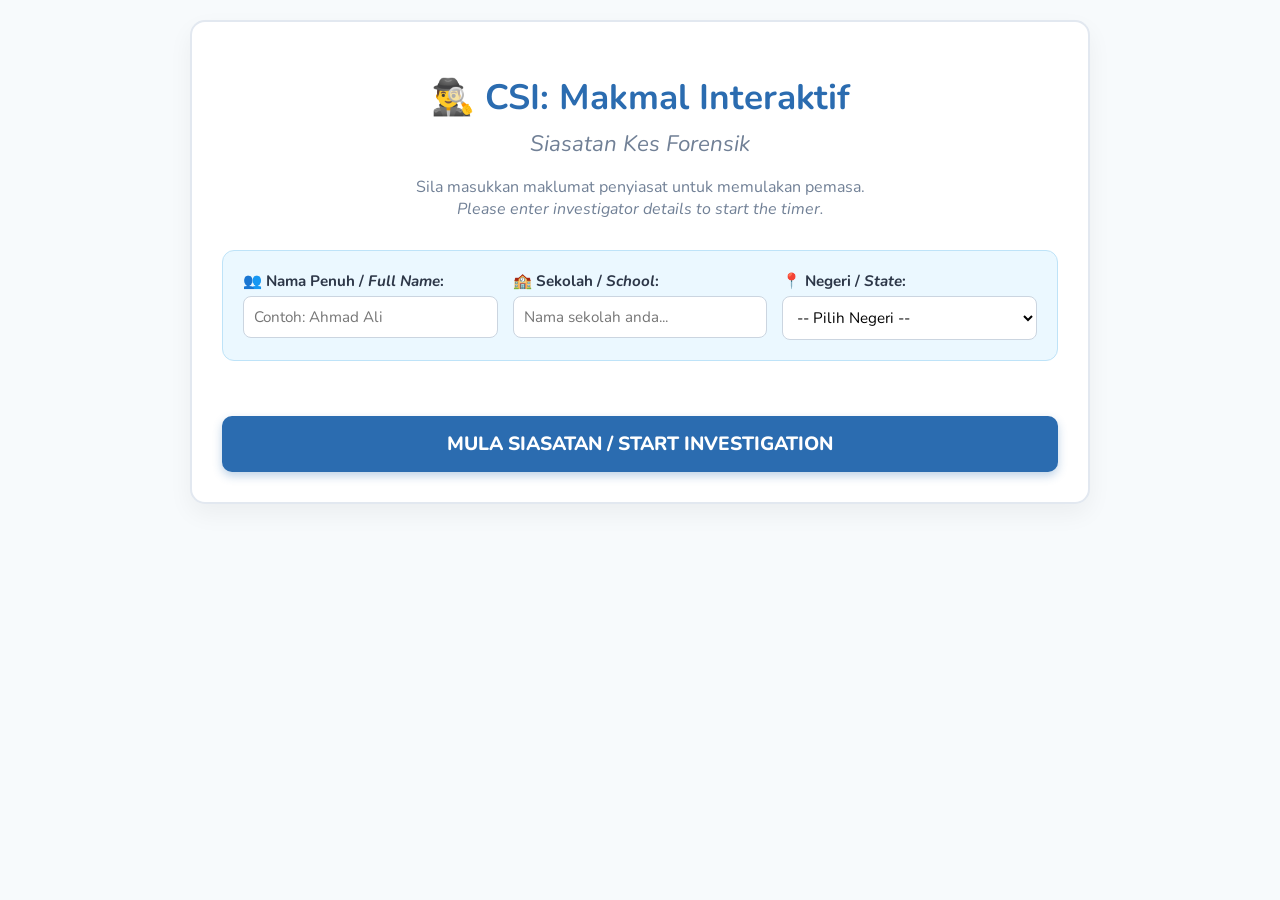
==== index.html @ 54d8464a "Rename index (1).html to index.html" ====
<!DOCTYPE html>
<html lang="ms">
<head>
    <meta charset="UTF-8">
    <meta name="viewport" content="width=device-width, initial-scale=1.0">
    <title>Siasatan CSI: Makmal Interaktif</title>
    <link href="https://fonts.googleapis.com/css2?family=Nunito:ital,wght@0,400;0,700;0,900;1,400;1,700&display=swap" rel="stylesheet">
    <style>
        :root {
            --primary: #2b6cb0;
            --primary-light: #ebf8ff;
            --secondary: #38b2ac;
            --accent: #ed8936;
            --bg-color: #f7fafc;
            --text-main: #2d3748;
            --text-muted: #718096;
            --border-color: #e2e8f0;
        }

        body {
            font-family: 'Nunito', sans-serif;
            background-color: var(--bg-color);
            color: var(--text-main);
            margin: 0;
            padding: 20px;
            display: flex;
            flex-direction: column;
            align-items: center;
        }

        .container {
            background-color: #ffffff;
            padding: 30px;
            border-radius: 15px;
            box-shadow: 0 10px 25px rgba(0, 0, 0, 0.05);
            max-width: 900px;
            width: 100%;
            border: 2px solid var(--border-color);
            box-sizing: border-box;
            margin-bottom: 30px;
        }

        h1 {
            color: var(--primary);
            text-align: center;
            margin-bottom: 5px;
            font-size: 2.2rem;
            line-height: 1.2;
        }

        h1 em {
            font-size: 1.4rem;
            color: var(--text-muted);
            font-weight: normal;
        }

        h2 {
            color: var(--primary);
            border-bottom: 2px solid var(--primary-light);
            padding-bottom: 8px;
            margin-top: 35px;
            font-size: 1.4rem;
        }

        .input-group {
            background-color: var(--primary-light);
            padding: 20px;
            border-radius: 12px;
            margin-bottom: 25px;
            border: 1px solid #bee3f8;
            display: grid;
            grid-template-columns: 1fr;
            gap: 15px;
        }

        @media(min-width: 768px) {
            .input-group { grid-template-columns: 1fr 1fr 1fr; }
        }

        label {
            font-weight: bold;
            margin-bottom: 5px;
            display: block;
            color: var(--text-main);
            font-size: 0.95rem;
        }

        input[type="text"], select {
            width: 100%;
            padding: 10px;
            border-radius: 8px;
            border: 1px solid #cbd5e0;
            font-family: 'Nunito', sans-serif;
            box-sizing: border-box;
            background-color: #fff;
            font-size: 0.95rem;
        }

        .briefing-box {
            background-color: #fffaf0;
            border-left: 5px solid var(--accent);
            padding: 15px 20px;
            border-radius: 8px;
            margin-bottom: 20px;
        }

        .suspect-grid {
            display: grid;
            grid-template-columns: 1fr;
            gap: 15px;
            margin-top: 15px;
        }

        @media(min-width: 768px) {
            .suspect-grid { grid-template-columns: 1fr 1fr 1fr; }
        }

        .suspect-card {
            background-color: #fff;
            border: 2px solid var(--border-color);
            border-radius: 12px;
            padding: 15px;
            text-align: left;
            box-shadow: 0 4px 6px rgba(0,0,0,0.02);
        }

        .suspect-title {
            font-weight: 900;
            color: var(--primary);
            margin-bottom: 8px;
            font-size: 1.1rem;
            border-bottom: 1px dashed var(--border-color);
            padding-bottom: 5px;
        }

        .evidence-card {
            background-color: #f8fafc;
            border: 1px solid var(--border-color);
            border-radius: 12px;
            padding: 20px;
            margin-bottom: 20px;
        }

        .lab-station {
            display: flex;
            flex-wrap: wrap;
            gap: 20px;
            align-items: center;
            justify-content: center;
            margin: 20px 0;
        }

        /* Sorting List Styles (Drop-down) */
        .sort-item {
            display: flex;
            align-items: center;
            background: white;
            padding: 10px 15px;
            border: 1px solid #cbd5e0;
            border-radius: 8px;
            margin-bottom: 10px;
            gap: 15px;
        }
        .sort-item select {
            width: auto;
            background-color: var(--primary-light);
            font-weight: bold;
            border-color: var(--primary);
            color: var(--primary);
        }

        /* D&D Elements for Chronology */
        .dnd-items-bank {
            flex: 1; min-width: 200px; background: #edf2f7; padding: 15px; 
            border-radius: 10px; border: 2px dashed #cbd5e0; min-height: 80px;
            display: flex; flex-wrap: wrap; gap: 10px; margin-bottom: 15px;
        }
        .draggable {
            background: white; border: 2px solid var(--secondary); color: var(--text-main);
            padding: 8px 12px; border-radius: 8px; cursor: grab; font-weight: bold;
            text-align: center; box-shadow: 0 2px 4px rgba(0,0,0,0.1); width: auto;
            font-size: 0.9rem;
        }
        .draggable:active { cursor: grabbing; }
        .seq-container { display: flex; flex-direction: column; gap: 10px; }
        .seq-zone {
            display: flex; align-items: center; gap: 15px; background: #fff;
            border: 2px solid #e2e8f0; border-radius: 10px; padding: 10px;
        }
        .seq-num {
            background: var(--primary); color: white; width: 30px; height: 30px;
            display: flex; align-items: center; justify-content: center; border-radius: 50%;
            font-weight: bold; flex-shrink: 0;
        }
        .seq-drop {
            flex: 1; border: 2px dashed #cbd5e0; border-radius: 6px; min-height: 45px;
            background: #f7fafc; display: flex; align-items: center; justify-content: center;
        }

        /* MCQ Boxes */
        .question-box {
            background: white; border: 1px solid var(--border-color); padding: 15px;
            border-radius: 10px; margin-bottom: 15px; box-shadow: 0 2px 5px rgba(0,0,0,0.02);
        }

        /* Lab specific styles */
        #dust-container {
            position: relative;
            width: 200px; height: 250px;
            border-radius: 10px; overflow: hidden;
            border: 2px solid var(--border-color);
            background: #fff; cursor: crosshair;
        }
        #fp-svg { position: absolute; top: 0; left: 0; width: 100%; height: 100%; opacity: 0.7; }
        #dust-canvas { position: absolute; top: 0; left: 0; z-index: 2; }

        .tubes-container { display: flex; gap: 20px; }
        .tube-wrapper { display: flex; flex-direction: column; align-items: center; gap: 10px; }
        .tube {
            width: 40px; height: 120px; background-color: #edf2f7;
            border: 3px solid #cbd5e0; border-top: none;
            border-radius: 0 0 20px 20px; position: relative; overflow: hidden;
        }
        .liquid { position: absolute; bottom: 0; width: 100%; height: 0%; background-color: #e53e3e; transition: height 0.5s ease; }
        .clumps {
            position: absolute; bottom: 5px; width: 100%; height: 60px;
            background-image: radial-gradient(#742a2a 25%, transparent 25%);
            background-size: 8px 8px; opacity: 0; transition: opacity 1s ease 0.5s;
        }

        .beaker-wrapper { position: relative; width: 80px; height: 100px; }
        .ph-strip {
            width: 25px; height: 120px; background-color: #fefcbf;
            border: 1px solid #ccc; position: absolute;
            top: -100px; left: 27px; transition: top 1s ease, background-color 1s ease 1s; z-index: 10;
        }
        .dip-active { top: 10px !important; background-color: #2b6cb0 !important; }

        .dna-container {
            background-color: #1a202c; padding: 20px; border-radius: 10px;
            display: flex; gap: 20px; justify-content: center; width: fit-content; margin: 0 auto;
        }
        .dna-lane {
            width: 40px; height: 180px; border-left: 1px dashed #4a5568; border-right: 1px dashed #4a5568;
            position: relative; display: flex; flex-direction: column; justify-content: space-between;
        }
        .lane-title { color: #a0aec0; font-size: 0.75rem; text-align: center; position: absolute; top: -25px; width: 100%; font-weight: bold; }
        .dna-band {
            height: 6px; width: 80%; background-color: #38b2ac; margin: 0 auto; border-radius: 2px;
            box-shadow: 0 0 8px rgba(56, 178, 172, 0.8); opacity: 0; transition: opacity 0.5s ease;
        }
        .b-top { position: absolute; top: 10%; }
        .b-mid { position: absolute; top: 40%; }
        .b-low { position: absolute; top: 75%; }
        .b-bot { position: absolute; top: 90%; }

        .btn-action {
            background-color: #e2e8f0; color: var(--text-main);
            border: 1px solid #cbd5e0; padding: 8px 15px; font-size: 14px;
            font-weight: 700; border-radius: 6px; cursor: pointer; transition: all 0.2s;
        }
        .btn-action:hover:not(:disabled) { background-color: var(--secondary); color: white; border-color: var(--secondary); }
        .btn-action:disabled { opacity: 0.5; cursor: not-allowed; }

        .btn-submit {
            background-color: var(--primary); color: white; border: none;
            padding: 15px 30px; font-size: 1.2rem; font-weight: 800; border-radius: 10px;
            cursor: pointer; width: 100%; margin-top: 30px;
            box-shadow: 0 4px 10px rgba(43, 108, 176, 0.3); transition: background-color 0.2s;
            font-family: 'Nunito', sans-serif;
        }
        .btn-submit:hover { background-color: #2c5282; }

        .live-stats {
            position: sticky; top: 10px; background: white; padding: 10px 20px;
            border-radius: 30px; box-shadow: 0 4px 15px rgba(0,0,0,0.1);
            display: flex; justify-content: center; gap: 30px; z-index: 100;
            font-weight: 900; color: var(--primary); border: 2px solid var(--primary-light);
            margin-bottom: 20px; font-size: 1.1rem;
        }

        .hidden { display: none !important; }

        table { width: 100%; border-collapse: collapse; margin-top: 20px; }
        th, td { padding: 12px; text-align: left; border-bottom: 1px solid var(--border-color); }
        th { background-color: var(--primary-light); color: var(--primary); }



/* CSS Ujian Kimia */
.reaction-tube { width: 60px; height: 180px; border: 2px solid #718096; border-radius: 0 0 10px 10px; background: #f7fafc; position: relative; margin: 0 auto; overflow: hidden; }
.liquid-fill { position: absolute; bottom: 0; width: 100%; height: 20%; background: #a0aec0; transition: all 0.8s ease; }

.flashlight-area {
    position: relative;
    width: 100%;
    max-width: 400px;
    height: 300px;
    background: #000; /* Bilik gelap */
    margin: 20px auto;
    cursor: none;
    overflow: hidden;
    border: 3px solid var(--border-color);
}

.flashlight-beam {
    position: absolute;
    width: 150px;
    height: 150px;
    border-radius: 50%;
    background: radial-gradient(circle, rgba(255,255,255,0.9) 0%, rgba(0,0,0,0.8) 70%);
    pointer-events: none;
    display: none;
    z-index: 2;
}

.bg-image {
    position: absolute;
    width: 100%;
    height: 100%;
    background: url('https://wallpapercave.com/wp/wp1966207.jpg') no-repeat center center;
    background-size: cover;
    z-index: 1;
}
    </style>
</head>
<body>

<div id="reg-screen" class="container">
    <h1>🕵️‍♂️ CSI: Makmal Interaktif<br><em>Siasatan Kes Forensik</em></h1>
    <p style="text-align: center; color: var(--text-muted); margin-bottom: 30px;">
        Sila masukkan maklumat penyiasat untuk memulakan pemasa.<br>
        <em>Please enter investigator details to start the timer.</em>
    </p>

    <div class="input-group">
        <div>
            <label>👥 Nama Penuh / <em>Full Name</em>:</label>
            <input type="text" id="p-name" placeholder="Contoh: Ahmad Ali" required>
        </div>
        <div>
            <label>🏫 Sekolah / <em>School</em>:</label>
            <input type="text" id="p-school" placeholder="Nama sekolah anda..." required>
        </div>
        <div>
            <label>📍 Negeri / <em>State</em>:</label>
            <select id="p-state" required>
                <option value="" disabled selected>-- Pilih Negeri --</option>
                <option value="Johor">Johor</option>
                <option value="Kedah">Kedah</option>
                <option value="Kelantan">Kelantan</option>
                <option value="Melaka">Melaka</option>
                <option value="Negeri Sembilan">Negeri Sembilan</option>
                <option value="Pahang">Pahang</option>
                <option value="Perak">Perak</option>
                <option value="Perlis">Perlis</option>
                <option value="Pulau Pinang">Pulau Pinang</option>
                <option value="Sabah">Sabah</option>
                <option value="Sarawak">Sarawak</option>
                <option value="Selangor">Selangor</option>
                <option value="Terengganu">Terengganu</option>
                <option value="W.P. Kuala Lumpur">W.P. Kuala Lumpur</option>
                <option value="W.P. Labuan">W.P. Labuan</option>
                <option value="W.P. Putrajaya">W.P. Putrajaya</option>
            </select>
        </div>
    </div>
    <button class="btn-submit" onclick="startInvestigation()">MULA SIASATAN / START INVESTIGATION</button>
</div>

<div id="lab-screen" class="container hidden">
    <div class="live-stats">
        <div>⏱️ Masa: <span id="timer-display">00:00</span></div>
        <div style="display: none;">🌟 Markah: <span id="score-display">0.00</span> / 25.00</div>
    </div>

    <h1>Fail Kes: Misteri Formula Dicuri<br><em>Case File: The Stolen Formula</em></h1>

    <h2>📋 Taklimat Kes / <em>Case Briefing</em></h2>
    <div class="briefing-box">
        <p style="margin: 0;">Pagi ini, sebuah formula rahsia bernilai jutaan ringgit hilang dari peti besi makmal. Forensik menemui pelbagai bukti di tempat kejadian. Teliti spesifikasi 3 suspek utama di bawah dan jalankan ujian untuk mencari kebenaran.</p>
    </div>

    <div class="suspect-grid">
        <div class="suspect-card">
            <div class="suspect-title">Suspek 1: Dr. Alina</div>
            <p style="margin:0; font-size: 0.9rem;">
                <b>Darah:</b> A+<br>
                <b>Cap Jari:</b> Pusaran (Whorl)<br>
                <b>Ketinggian:</b> 156 cm<br>
                <b>Nota:</b> Marah kerana namanya digugurkan dari kertas kajian.<br>
                <b>Bahan Kimia:</b> Selalu menggunakan asid (pH Rendah).
            </p>
        </div>
        <div class="suspect-card">
            <div class="suspect-title">Suspek 2: Prof. Badrul</div>
            <p style="margin:0; font-size: 0.9rem;">
                <b>Darah:</b> O-<br>
                <b>Cap Jari:</b> Gerbang (Arch)<br>
                <b>Ketinggian:</b> 180 cm<br>
                <b>Nota:</b> Mempunyai hutang peribadi yang sangat banyak.<br>
                <b>Bahan Kimia:</b> Menggunakan air suling neutral (pH 7).
            </p>
        </div>
        <div class="suspect-card">
            <div class="suspect-title">Suspek 3: Dr. Chandran</div>
            <p style="margin:0; font-size: 0.9rem;">
                <b>Darah:</b> B+<br>
                <b>Cap Jari:</b> Gelung (Loop)<br>
                <b>Ketinggian:</b> 169 cm<br>
                <b>Nota:</b> Disyaki ditawarkan kerja oleh syarikat pesaing.<br>
                <b>Bahan Kimia:</b> Pakar pelarut alkali kuat (pH Tinggi).
            </p>
        </div>
    </div>

    <h2>🔍 Bukti 1: Analisis Cap Jari (1.75m)</h2>
    <div class="evidence-card">
        <p>Berus habuk serbuk hitam pada pemegang peti besi untuk mendedahkan cap jari (0.50m). Kemudian, kenal pasti jenis corak (1.25m).</p>
        <div class="lab-station">
            <div id="dust-container">
                <svg id="fp-svg" viewBox="0 0 200 250">
                    <g fill="none" stroke="#2c3e50" stroke-width="5" stroke-linecap="round">
                        <path d="M 50 220 C 50 100, 150 100, 150 220" />
                        <path d="M 65 220 C 65 120, 135 120, 135 220" />
                        <path d="M 80 220 C 80 140, 120 140, 120 220" />
                        <path d="M 95 220 C 95 160, 105 160, 105 220" />
                        <path d="M 35 220 C 35 70, 165 70, 165 220" />
                    </g>
                </svg>
                <canvas id="dust-canvas" width="200" height="250"></canvas>
            </div>
            
            <div style="flex: 1; min-width: 250px;">
                <label>Q1. Apakah corak cap jari yang ditemui?</label>
                <select id="q-fingerprint">
                    <option value="" disabled selected>-- Pilih Corak --</option>
                    <option value="Arch">Gerbang (Arch)</option>
                    <option value="Loop">Gelung (Loop)</option>
                    <option value="Whorl">Pusaran (Whorl)</option>
                </select>
            </div>
        </div>
    </div>

    <h2>🩸 Bukti 2: Ujian Aglutinasi Darah (1.75m)</h2>
    <div class="evidence-card">
        <p>Titiskan sampel darah jenayah ke dalam antibodi (0.50m). Berdasarkan tindak balas (penggumpalan/bintik), tentukan jenis darah (1.25m).</p>
        <div class="lab-station">
            <div class="tubes-container">
                <div class="tube-wrapper">
                    <div class="tube" id="tube-a">
                        <div class="liquid"></div>
                        <div class="clumps"></div>
                    </div>
                    <button class="btn-action" onclick="testBlood('A', false, this)">Ujian Anti-A</button>
                </div>
                <div class="tube-wrapper">
                    <div class="tube" id="tube-b">
                        <div class="liquid"></div>
                        <div class="clumps"></div>
                    </div>
                    <button class="btn-action" onclick="testBlood('B', true, this)">Ujian Anti-B</button>
                </div>
                <div class="tube-wrapper">
                    <div class="tube" id="tube-rh">
                        <div class="liquid"></div>
                        <div class="clumps"></div>
                    </div>
                    <button class="btn-action" onclick="testBlood('Rh', true, this)">Ujian Anti-Rh</button>
                </div>
            </div>

            <div style="flex: 1; min-width: 250px;">
                <label>Q2. Darah menggumpal pada Anti-B dan Anti-Rh. Apakah jenis darah ini?</label>
                <select id="q-blood">
                    <option value="" disabled selected>-- Pilih Jenis Darah --</option>
                    <option value="A+">Jenis A+</option>
                    <option value="O-">Jenis O-</option>
                    <option value="B+">Jenis B+</option>
                    <option value="AB-">Jenis AB-</option>
                </select>
            </div>
        </div>
    </div>

    <h2>🧪 Bukti 3: Ujian Kimia (1.50m)</h2>
    <div class="evidence-card">
        <p>Celup kertas litmus ke dalam sisa cecair (0.50m). (Warna Biru/Ungu = Alkali, Merah/Jingga = Asid).</p>
        <div class="lab-station">
            <div class="beaker-wrapper">
                <svg viewBox="0 0 100 120" style="position: absolute; z-index: 5;">
                    <path d="M 20 20 L 25 110 A 5 5 0 0 0 30 115 L 70 115 A 5 5 0 0 0 75 110 L 80 20 Z" fill="rgba(226, 232, 240, 0.5)" stroke="#718096" stroke-width="3"/>
                    <path d="M 15 20 L 85 20" stroke="#718096" stroke-width="3" stroke-linecap="round"/>
                    <path d="M 24 90 L 26 110 A 3 3 0 0 0 30 113 L 70 113 A 3 3 0 0 0 74 110 L 76 90 Z" fill="#ebf8ff"/>
                </svg>
                <div id="ph-strip" class="ph-strip"></div>
            </div>
            
            <button class="btn-action" id="btn-dip" onclick="dipToxin(this)">Celup Kertas Litmus</button>

            <div style="flex: 1; min-width: 250px;">
                <label>Q3. Apakah sifat bahan kimia tersebut? (1.00m)</label>
                <select id="q-toxin">
                    <option value="" disabled selected>-- Pilih Sifat Kimia --</option>
                    <option value="Asid">Berasid (pH Rendah)</option>
                    <option value="Neutral">Neutral (pH 7)</option>
                    <option value="Alkali">Beralkali (pH Tinggi)</option>
                </select>
            </div>
        </div>
    </div>

    <h2>🧬 Bukti 4: Analisis DNA (3.00m)</h2>
    <div class="evidence-card">
        <p>Helai rambut ditemui di lantai makmal. Jalankan mesin Elektroforesis Gel untuk mengasingkan saiz DNA (1.00m) dan bandingkan dengan suspek (2.00m).</p>
        
        <div class="lab-station" style="align-items: flex-start;">
            <div style="flex: 1; min-width: 300px; text-align: center;">
                <div class="dna-container">
                    <div class="dna-lane"><div class="lane-title" style="color:#ed8936;">BUKTI</div>
                        <div class="dna-band b-top"></div><div class="dna-band b-mid"></div><div class="dna-band b-bot"></div>
                    </div>
                    <div class="dna-lane"><div class="lane-title">S1</div>
                        <div class="dna-band b-top"></div><div class="dna-band b-low"></div>
                    </div>
                    <div class="dna-lane"><div class="lane-title">S2</div>
                        <div class="dna-band b-mid"></div><div class="dna-band b-bot"></div>
                    </div>
                    <div class="dna-lane"><div class="lane-title">S3</div>
                        <div class="dna-band b-top"></div><div class="dna-band b-mid"></div><div class="dna-band b-bot"></div>
                    </div>
                </div>
                <button class="btn-action" style="margin-top: 25px;" onclick="runDNA(this)">⚡ Jalankan Mesin DNA</button>
            </div>

            <div style="flex: 1; min-width: 250px;">
                <label style="margin-top: 10px;">Q4. Padanan jalur DNA siapakah yang paling sepadan dengan Bukti?</label>
                <select id="q-dna">
                    <option value="" disabled selected>-- Pilih Suspek --</option>
                    <option value="S1">Suspek 1 (Dr. Alina)</option>
                    <option value="S2">Suspek 2 (Prof. Badrul)</option>
                    <option value="S3">Suspek 3 (Dr. Chandran)</option>
                </select>
            </div>
        </div>
    </div>

    <h2>📐 Bukti 5: Jejak Kasut (2.00m)</h2>
    <div class="evidence-card">
        <p>Satu jejak kasut yang jelas ditemui. Panjang tapak kasut tersebut ialah <b>26 cm</b>.</p>
        <p style="background: #e2e8f0; padding: 10px; border-radius: 5px; font-family: monospace; text-align: center; font-size: 1.1rem;">Formula Anggaran: Ketinggian = Panjang Tapak Kasut × 6.5</p>
        
        <label>Q5. Kira anggaran ketinggian suspek.</label>
        <select id="q-height">
            <option value="" disabled selected>-- Pilih Anggaran Ketinggian --</option>
            <option value="156">156 cm</option>
            <option value="169">169 cm</option>
            <option value="175">175 cm</option>
            <option value="180">180 cm</option>
        </select>
    </div>

    <h2>🧩 Bukti 6: Pengelasan & Logik Siasatan (4.00m)</h2>
    <div class="evidence-card">
        <div style="margin-bottom: 25px;">
            <p><b>A. Klasifikasi Bukti (1.50m):</b><br>
            Gunakan drop-down untuk memilih kategori makmal sains yang betul (Fizik, Biologi, Kimia) bagi menyimpan bukti.</p>
            
		<div style="display: flex; align-items: center; gap: 15px;">
                    <div style="width: 150px; font-weight: bold;">👟 Bentuk Tapak Kasut</div>
                    <select id="q6-cat3" style="width: auto;">
                        <option value="" disabled selected>- Tong Makmal -</option>
                        <option value="Biologi">Makmal Biologi</option>
                        <option value="Kimia">Makmal Kimia</option>
                        <option value="Fizik">Makmal Fizik</option>
                    </select>
                </div>
            <div style="display: flex; flex-direction: column; gap: 10px; margin-top: 10px;">
                <div style="display: flex; align-items: center; gap: 15px;">
                    <div style="width: 150px; font-weight: bold;">🧪 Cecair Asid</div>
                    <select id="q6-cat2" style="width: auto;">
                        <option value="" disabled selected>- Tong Makmal -</option>
                        <option value="Biologi">Makmal Biologi</option>
                        <option value="Kimia">Makmal Kimia</option>
                        <option value="Fizik">Makmal Fizik</option>
                    </select>
                </div>

 <div style="display: flex; flex-direction: column; gap: 10px; margin-top: 10px;">
                <div style="display: flex; align-items: center; gap: 15px;">
                    <div style="width: 150px; font-weight: bold;">🩸 Titisan Darah</div>
                    <select id="q6-cat1" style="width: auto;">
                        <option value="" disabled selected>- Tong Makmal -</option>
                        <option value="Biologi">Makmal Biologi</option>
                        <option value="Kimia">Makmal Kimia</option>
                        <option value="Fizik">Makmal Fizik</option>
                    </select>
                </div>
                
            </div>
        </div>

        <div>
            <p><b>B. Susun Langkah Siasatan Darah (2.50m):</b><br>
            Sila tarik (drag) dan letakkan (drop) prosedur ujian mengikut urutan yang betul. (0.5m setiap satu)</p>
            
            <div class="dnd-items-bank" id="bank-susunan" ondrop="drop(event)" ondragover="allowDrop(event)">
                <div class="draggable" id="seq-rekod" draggable="true" ondragstart="drag(event)">Rekod pemerhatian</div>
                <div class="draggable" id="seq-sarung" draggable="true" ondragstart="drag(event)">Pakai sarung tangan</div>
                <div class="draggable" id="seq-tunggu" draggable="true" ondragstart="drag(event)">Tunggu tindak balas</div>
                <div class="draggable" id="seq-ambil" draggable="true" ondragstart="drag(event)">Ambil sampel di lokasi</div>
                <div class="draggable" id="seq-titis" draggable="true" ondragstart="drag(event)">Titiskan antibodi anti-A</div>
            </div>

            <div class="seq-container">
                <div class="seq-zone"><div class="seq-num">1</div><div class="seq-drop" id="step-1" ondrop="drop(event)" ondragover="allowDrop(event)"></div></div>
                <div class="seq-zone"><div class="seq-num">2</div><div class="seq-drop" id="step-2" ondrop="drop(event)" ondragover="allowDrop(event)"></div></div>
                <div class="seq-zone"><div class="seq-num">3</div><div class="seq-drop" id="step-3" ondrop="drop(event)" ondragover="allowDrop(event)"></div></div>
                <div class="seq-zone"><div class="seq-num">4</div><div class="seq-drop" id="step-4" ondrop="drop(event)" ondragover="allowDrop(event)"></div></div>
                <div class="seq-zone"><div class="seq-num">5</div><div class="seq-drop" id="step-5" ondrop="drop(event)" ondragover="allowDrop(event)"></div></div>
            </div>
        </div>
    </div>

    <h2>🔍 Bukti 7: Analisis Teori Forensik (5.00m)</h2>
    <div class="evidence-card">
        <p>Jawab soalan aneka pilihan (MCQ) di bawah berdasarkan pengetahuan siasatan anda. (1.00m setiap satu)</p>
        
        <div class="question-box">
            <label>Q1. Apakah fungsi utama sarung tangan semasa mengutip bukti?</label>
            <select id="mcq-1">
                <option value="">-- Pilih Jawapan --</option>
                <option value="A">Untuk kelihatan kemas</option>
                <option value="B">Mengelakkan pencemaran bukti (DNA sendiri)</option>
                <option value="C">Melindungi tangan dari kesejukan</option>
            </select>
        </div>
        <div class="question-box">
            <label>Q2. Jika sampel darah menggumpal (clump) pada cecair Anti-B, apakah jenis darah tersebut?</label>
            <select id="mcq-2">
                <option value="">-- Pilih Jawapan --</option>
                <option value="A">Darah Jenis A</option>
                <option value="B">Darah Jenis B</option>
                <option value="C">Darah Jenis O</option>
            </select>
        </div>
        <div class="question-box">
            <label>Q3. Suspek 1 mempunyai cap jari jenis Gelung (Loop). Jika corak yang ditemui berbentuk Pusaran, adakah Suspek 1 bersalah?</label>
            <select id="mcq-3">
                <option value="">-- Pilih Jawapan --</option>
                <option value="A">Ya, pasti dia bersalah</option>
                <option value="B">Mungkin, cap jari boleh berubah</option>
                <option value="C">Tidak, corak tidak sepadan</option>
            </select>
        </div>
        <div class="question-box">
            <label>Q4. Kertas litmus biru bertukar menjadi merah apabila dicelup. Apakah sifat cecair tersebut?</label>
            <select id="mcq-4">
                <option value="">-- Pilih Jawapan --</option>
                <option value="A">Berasid (Acidic)</option>
                <option value="B">Neutral</option>
                <option value="C">Beralkali (Alkaline)</option>
            </select>
        </div>
        <div class="question-box">
            <label>Q5. Mengapakah cap jari dianggap sebagai bukti fizikal yang paling kuat di mahkamah?</label>
            <select id="mcq-5">
                <option value="">-- Pilih Jawapan --</option>
                <option value="A">Kerana ia mudah dicari</option>
                <option value="B">Kerana cap jari setiap manusia di dunia adalah unik</option>
                <option value="C">Kerana ia berwarna hitam</option>
            </select>
        </div>
    </div>

<h2>🔍 Bukti Tambahan: Pemeriksaan Kesan Calar</h2>
<div class="evidence-card">
    <p>Berus kawasan peti besi untuk mendedahkan kesan calar (0.50m). Kemudian pilih alat yang menyebabkan calar tersebut (1.00m).</p>
    <div class="lab-station">
        <div id="scratch-container" style="position: relative; width: 300px; height: 200px; border: 2px solid #cbd5e0; border-radius: 10px; cursor: crosshair;">
            <img src="https://raw.githubusercontent.com/acutelesson/csimsn/refs/heads/main/decrease_the_opacity_of_the_202606261510.jpeg" style="width: 100%; height: 100%; object-fit: cover;">
            <canvas id="scratch-canvas" width="300" height="200" style="position: absolute; top: 0; left: 0;"></canvas>
        </div>
        
        <div style="flex: 1; min-width: 250px;">
            <label>Q: Apakah alat yang menyebabkan kesan calar ini?</label>
            <select id="q-scratch-tool">
                <option value="" disabled selected>-- Pilih alat --</option>
                <option value="Pahat">Pahat (Lebar & dalam)</option>
                <option value="PemutarSkru">Pemutar Skru (Halus & tajam)</option>
                <option value="Kikir">Kikir (Pola gerigi)</option>
            </select>
        </div>
    </div>
</div>

<div class="evidence-card">
    <p><b>📄 Bukti Tambahan 2: Analisis Kromatografi Nota Tercicir</b></p>
    <p>Sekeping keratan nota formula ditemui tercicir di lantai berhampiran peti besi. Jalankan ujian kromatografi kertas untuk memisahkan komponen warna dakwat pen (0.50m) bagi membandingkannya dengan pen milik suspek.</p>
    
    <div class="lab-station">
        <div id="chromato-box" style="width: 160px; height: 220px; border: 2px solid #cbd5e0; margin: 10px auto; background: #fff; position: relative; overflow: hidden; border-radius: 8px; box-shadow: inset 0 0 10px rgba(0,0,0,0.05);">
            <div style="width: 100px; height: 190px; background: #fcfcfc; border: 1px solid #e2e8f0; margin: 15px auto; position: relative;">
                <div style="width: 100%; height: 1px; background: #a0aec0; position: absolute; bottom: 35px; left: 0;"></div>
                <div id="ink-dot" style="width: 10px; height: 10px; background: #1a202c; border-radius: 50%; position: absolute; bottom: 30px; left: 45px; transition: opacity 0.5s;"></div>
                <div id="chromato-result" style="width: 14px; height: 0px; background: linear-gradient(to top, #e53e3e, #ecc94b, #3182ce); position: absolute; bottom: 35px; left: 43px; transition: height 2s ease-in-out; opacity: 0; border-radius: 4px;"></div>
            </div>
        </div>
        
        <div style="flex: 1; min-width: 250px;">
            <button class="btn-action" id="btn-chromato" onclick="runChromatography()" style="margin-bottom: 15px; width: 100%;">🏃‍♂️ Jalankan Kromatografi</button>
            
            <label>Q: Berdasarkan keputusan coretan warna (kromatogram), kaedah kromatografi memisahkan komponen dakwat berdasarkan prinsip apa? (1.00m)</label>
            <select id="q-chromato-concept">
                <option value="" disabled selected>-- Pilih Jawapan --</option>
                <option value="Ketumpatan">Perbezaan ketumpatan bahan dalam cecair</option>
                <option value="Kelarutan">Perbezaan kelarutan komponen dalam pelarut dan kadar pergerakan</option>
                <option value="TakatDidih">Perbezaan takat didih sebatian organik</option>
            </select>
        </div>
    </div>
</div>

    <h2>⚖️ Bahagian 8: Kesimpulan Akhir Siasatan (6.00m)</h2>
    <div class="evidence-card" style="background-color: #fffaf0; border-color: var(--accent);">
        <p>Jawab semua soalan penutup di bawah berdasarkan gabungan KESEMUA bukti saintifik di atas (1.00m setiap satu).</p>
        
        <div style="margin-bottom: 15px;">
            <label>Q8. Siapakah pelaku utama jenayah ini?</label>
            <select id="q-suspect">
                <option value="" disabled selected>-- Pilih Suspek --</option>
                <option value="S1">Dr. Alina</option>
                <option value="S2">Prof. Badrul</option>
                <option value="S3">Dr. Chandran</option>
            </select>
        </div>
        <div style="margin-bottom: 15px;">
            <label>Q9. Berdasarkan profil suspek utama, apakah motif beliau?</label>
            <select id="q-motive">
                <option value="" disabled selected>-- Pilih Motif --</option>
                <option value="Dendam">Dendam nama digugurkan dari kajian</option>
                <option value="Hutang">Tekanan hutang peribadi</option>
                <option value="Pesaing">Tawaran kerja syarikat pesaing (Pengintipan)</option>
            </select>
        </div>
        <div style="margin-bottom: 15px;">
            <label>Q10. Bukti Penguat: Apakah bukti fizikal utama yang mengaitkan suspek pilihan anda dengan lokasi peti besi?</label>
            <select id="q-penguat">
                <option value="" disabled selected>-- Pilih Bukti --</option>
                <option value="A">Padanan cap jari jenis Gelung (Loop) pada pemegang peti besi</option>
                <option value="B">Jenis darah A+ yang ditemui di lantai</option>
                <option value="C">Ketinggian suspek yang melebihi 180 cm</option>
            </select>
        </div>
        <div style="margin-bottom: 15px;">
            <label>Q11. Justifikasi: Sisa cecair di tempat kejadian bersifat alkali kuat. Bagaimanakah ia menyokong tuduhan terhadap suspek?</label>
            <select id="q-kimia">
                <option value="" disabled selected>-- Pilih Justifikasi --</option>
                <option value="A">Kerana suspek merupakan pakar pelarut alkali kuat</option>
                <option value="B">Kerana suspek selalu menggunakan asid dalam kajiannya</option>
                <option value="C">Kerana alkali kuat membuktikan peti besi telah dileburkan</option>
            </select>
        </div>
        <div style="margin-bottom: 15px;">
            <label>Q12. Kebolehpercayaan Bukti: Mengapakah analisis DNA lebih konklusif (kukuh) berbanding jejak kasut?</label>
            <select id="q-bolehpercaya">
                <option value="" disabled selected>-- Pilih Sebab --</option>
                <option value="A">Kerana saiz kasut boleh berubah, manakala profil DNA adalah sangat unik bagi setiap individu</option>
                <option value="B">Kerana mesin DNA menggunakan tenaga elektrik yang tinggi</option>
                <option value="C">Kerana jejak kasut mudah dipadamkan oleh pencuci lantai</option>
            </select>
        </div>
        <div style="margin-bottom: 15px;">
            <label>Q13. Rantai Pemeliharaan Bukti (Chain of Custody): Apakah tindakan paling penting terhadap sampel bukti selepas laporan disahkan?</label>
            <select id="q-rantai">
                <option value="" disabled selected>-- Pilih Tindakan --</option>
                <option value="A">Disimpan, dilabel, dan dikunci di bilik stor bukti untuk mengelakkan pencemaran</option>
                <option value="B">Dibuang terus ke dalam tong sampah makmal kerana ujian telah selesai</option>
                <option value="C">Dipulangkan semula kepada semua suspek untuk dibersihkan</option>
            </select>
        </div>
    </div>

    <button class="btn-submit" id="btn-final-submit" onclick="submitCase()">SAHKAN BUKTI & HANTAR LAPORAN</button>
</div>
</div>

<div id="leaderboard-screen" class="container hidden">
    <h2>🏆 Papan Pendahulu / <em>Leaderboard</em></h2>
    
    <div style="background-color: var(--primary-light); padding: 20px; border-radius: 12px; text-align: center; margin-bottom: 20px; border: 2px solid #bee3f8;">
        <h3 style="margin-top:0; color: var(--primary);">Keputusan Anda / <em>Your Result</em></h3>
        <p style="font-size: 1.2rem; margin: 5px; font-weight: bold;">Skor: <span id="final-score" style="color: var(--secondary);"></span> / 25.00</p>
        <p style="font-size: 1.2rem; margin: 5px; font-weight: bold;">Masa Penyelesaian: <span id="final-time" style="color: var(--accent);"></span></p>
    </div>
    
    <table id="leaderboard-table">
        <thead>
            <tr>
                <th>Nama / <em>Name</em></th>
                <th>Sekolah / <em>School</em></th>
                <th>Skor / <em>Score</em></th>
                <th>Masa / <em>Time</em></th>
            </tr>
        </thead>
        <tbody id="leaderboard-body">
            <tr><td colspan="4" style="text-align: center;">Merekod data... / <em>Logging data...</em></td></tr>
        </tbody>
    </table>
    <br>
    <button class="btn-action" style="width: 100%; padding: 15px; font-size: 1.1rem;" onclick="location.reload()">Siasat Semula / <em>Investigate Again</em></button>
</div>

<script>
    // ⚠️ MASUKKAN URL WEB APP GOOGLE APPS SCRIPT ANDA DI SINI
    const urlGoogleScript = "https://script.google.com/macros/s/AKfycbyrdvhh6fvAV0-zytKKqgTPZ5oSa5JqmtHG7ROQTbT5ElFXqODzoprEQh6LwERKmlxNwQ/exec";

    let currentScore = 0.00;
    let timeSeconds = 0;
    let timerInterval;
    let userData = {};
    
    let state = {
        dustCompleted: false,
        bloodTubesClicked: 0,
        bloodCompleted: false,
        toxinCompleted: false,
        dnaCompleted: false,
	chromatoCompleted: false
    };

    // --- HTML5 DRAG AND DROP LOGIC ---
    function allowDrop(ev) { ev.preventDefault(); }
    function drag(ev) { ev.dataTransfer.setData("text", ev.target.id); }
    function drop(ev) {
        ev.preventDefault();
        var data = ev.dataTransfer.getData("text");
        var draggedElement = document.getElementById(data);
        if (ev.target.classList.contains('dnd-items-bank') || ev.target.classList.contains('seq-drop')) {
            ev.target.appendChild(draggedElement);
        } else if (ev.target.parentElement.classList.contains('seq-drop')) {
            ev.target.parentElement.appendChild(draggedElement);
        }
    }

    // --- LAB FUNCTIONS ---
    function updateScoreDisplay() {
        document.getElementById('score-display').innerText = currentScore.toFixed(2);
    }

    function addScore(points) {
        currentScore += points;
        updateScoreDisplay();
    }

    function startTimer() {
        timerInterval = setInterval(() => {
            timeSeconds++;
            const m = Math.floor(timeSeconds / 60).toString().padStart(2, '0');
            const s = (timeSeconds % 60).toString().padStart(2, '0');
            document.getElementById('timer-display').innerText = `${m}:${s}`;
        }, 1000);
    }

    function startInvestigation() {
        const name = document.getElementById('p-name').value;
        const school = document.getElementById('p-school').value;
        const negeri = document.getElementById('p-state').value;

        if(!name || !school || !negeri) {
            alert("Sila lengkapkan profil penyiasat!");
            return;
        }

        userData = { name, school, negeri };
        document.getElementById('reg-screen').classList.add('hidden');
        document.getElementById('lab-screen').classList.remove('hidden');
        
        startTimer();
        initFingerprintCanvas();
initScratchCanvas();
    }

    function initFingerprintCanvas() {
        const canvas = document.getElementById('dust-canvas');
        const ctx = canvas.getContext('2d');
        ctx.fillStyle = '#a0a0a0';
        ctx.fillRect(0, 0, canvas.width, canvas.height);
        
        let isDrawing = false;
        const totalPixels = canvas.width * canvas.height;

        function getPos(e) {
            const rect = canvas.getBoundingClientRect();
            const x = (e.clientX || e.touches?.[0].clientX) - rect.left;
            const y = (e.clientY || e.touches?.[0].clientY) - rect.top;
            return {x, y};
        }



        function draw(e) {
            if (!isDrawing || state.dustCompleted) return;
            e.preventDefault();
            const pos = getPos(e);
            ctx.globalCompositeOperation = 'destination-out';
            ctx.beginPath();
            ctx.arc(pos.x, pos.y, 18, 0, Math.PI * 2);
            ctx.fill();
        }

        function checkErased() {
            if(state.dustCompleted) return;
            const imageData = ctx.getImageData(0, 0, canvas.width, canvas.height);
            let transparent = 0;
            for (let i = 3; i < imageData.data.length; i += 4) {
                if (imageData.data[i] === 0) transparent++;
            }
            if (transparent / totalPixels > 0.5) {
                state.dustCompleted = true;
                ctx.clearRect(0,0, canvas.width, canvas.height);
                addScore(0.50);
            }
        }

        canvas.addEventListener('mousedown', (e) => { isDrawing = true; draw(e); });
        canvas.addEventListener('mousemove', draw);
        canvas.addEventListener('mouseup', () => { isDrawing = false; checkErased(); });
        canvas.addEventListener('mouseleave', () => { isDrawing = false; checkErased(); });
        canvas.addEventListener('touchstart', (e) => { isDrawing = true; draw(e); }, {passive: false});
        canvas.addEventListener('touchmove', (e) => { draw(e); }, {passive: false});
        canvas.addEventListener('touchend', () => { isDrawing = false; checkErased(); });
    }

    function testBlood(type, shouldClump, btnEl) {
        btnEl.disabled = true;
        const tubeDiv = document.getElementById('tube-' + type.toLowerCase());
        tubeDiv.querySelector('.liquid').style.height = '60%';
        if(shouldClump) {
            tubeDiv.querySelector('.clumps').style.opacity = '1';
        }
        state.bloodTubesClicked++;
        if(state.bloodTubesClicked === 3 && !state.bloodCompleted) {
            state.bloodCompleted = true;
            addScore(0.50); // Changed to 0.50 to make total 25.00
        }
    }

    function dipToxin(btnEl) {
        if(state.toxinCompleted) return;
        btnEl.disabled = true;
        const strip = document.getElementById('ph-strip');
        strip.classList.add('dip-active');
        setTimeout(() => {
            state.toxinCompleted = true;
            addScore(0.50);
        }, 1500);
    }

    function runDNA(btnEl) {
        if(state.dnaCompleted) return;
        btnEl.disabled = true;
        btnEl.innerText = "Menganalisis... / Analyzing...";
        
        const bands = document.querySelectorAll('.dna-band');
        bands.forEach((band, index) => {
            setTimeout(() => {
                band.style.opacity = '1';
            }, index * 200); 
        });

        setTimeout(() => {
            state.dnaCompleted = true;
            btnEl.innerText = "Analisis Selesai";
            addScore(1.00);
        }, (bands.length * 200) + 500);
    }

    function submitCase() {
    // Berhentikan masa dengan selamat
    if (typeof timerInterval !== 'undefined') {
        clearInterval(timerInterval);
    }
    
    const btn = document.getElementById('btn-final-submit');
    if (btn) {
        btn.disabled = true;
        btn.innerText = "MENGIRA MARKAH & MENYIMPAN / SAVING...";
    }

    // Fungsi bantuan untuk mengambil nilai input dengan selamat tanpa menyebabkan ralat jika ID tiada/salah eja
    const safeGetVal = (id) => {
        const el = document.getElementById(id);
        return el ? el.value : '';
    };

    // Ambil data input
    const ansFP = safeGetVal('q-fingerprint') || safeGetVal('q-fingerprints');
    const ansBlood = safeGetVal('q-blood');
    const ansTox = safeGetVal('q-toxin');
    const ansDNA = safeGetVal('q-dna');
    const ansHeight = safeGetVal('q-height');
    
    const q6c1 = safeGetVal('q6-cat3');
    const q6c2 = safeGetVal('q6-cat2');
    const q6c3 = safeGetVal('q6-cat1');
    
    const m1 = safeGetVal('mcq-1');
    const m2 = safeGetVal('mcq-2');
    const m3 = safeGetVal('mcq-3');
    const m4 = safeGetVal('mcq-4');
    const m5 = safeGetVal('mcq-5');

    const ansTool = safeGetVal('q-scratch-tool');
    const ansChromato = safeGetVal('q-chromato-concept');

    const ansSuspect = safeGetVal('q-suspect');
    const ansMotive = safeGetVal('q-motive');
    const ansPenguat = safeGetVal('q-penguat');
    const ansKimia = safeGetVal('q-kimia');
    const ansBoleh = safeGetVal('q-bolehpercaya');
    const ansRantai = safeGetVal('q-rantai');

    // Validasi input: Memastikan semua komponen diisi
    const fieldsToVerify = [
        ansFP, ansBlood, ansTox, ansDNA, ansHeight, 
        q6c1, q6c2, q6c3, m1, m2, m3, m4, m5, 
        ansSuspect, ansMotive, ansPenguat, ansKimia, 
        ansBoleh, ansRantai, ansTool, ansChromato
    ];

    if (fieldsToVerify.some(val => !val)) {
        alert("Sila pastikan KESEMUA jawapan kotak pilihan dan drop-down telah diisi sebelum hantar laporan akhir!");
        if (typeof startTimer === 'function') startTimer();
        if (btn) {
            btn.disabled = false;
            btn.innerText = "HANTAR LAPORAN AKHIR";
        }
        return;
    }

    // Mengira markah dalam blok try-catch agar jika fungsi addScore ralat, ia tidak menghalang pertukaran skrin
    try {
        const safeAdd = (pts) => {
            if (typeof addScore === 'function') addScore(pts);
            else if (typeof currentScore !== 'undefined') currentScore += pts;
        };

        if(ansFP === 'Loop') safeAdd(1.25);
        if(ansBlood === 'B+') safeAdd(1.25);
        if(ansTox === 'Alkali') safeAdd(1.00);
        if(ansDNA === 'S3') safeAdd(2.00);
        if(ansHeight === '169') safeAdd(2.00);
        if(ansTool === 'Pahat') safeAdd(1.00);
        if(ansChromato === 'Kelarutan') safeAdd(1.00);

        if(q6c1 === 'Fizik') safeAdd(0.50);
        if(q6c2 === 'Kimia') safeAdd(0.50);
        if(q6c3 === 'Biologi') safeAdd(0.50);

        const checkStep = (stepId, itemId) => {
            const step = document.getElementById(stepId);
            return step && step.querySelector(itemId);
        };
        if(checkStep('step-1', '#seq-sarung')) safeAdd(0.50);
        if(checkStep('step-2', '#seq-ambil')) safeAdd(0.50);
        if(checkStep('step-3', '#seq-titis')) safeAdd(0.50);
        if(checkStep('step-4', '#seq-tunggu')) safeAdd(0.50);
        if(checkStep('step-5', '#seq-rekod')) safeAdd(0.50);

        if(m1 === "B") safeAdd(1.00);
        if(m2 === "B") safeAdd(1.00);
        if(m3 === "C") safeAdd(1.00);
        if(m4 === "A") safeAdd(1.00);
        if(m5 === "B") safeAdd(1.00);

        if(ansSuspect === 'S3') safeAdd(1.00);
        if(ansMotive === 'Pesaing') safeAdd(1.00);
        if(ansPenguat === 'A') safeAdd(1.00);
        if(ansKimia === 'A') safeAdd(1.00);
        if(ansBoleh === 'A') safeAdd(1.00);
        if(ansRantai === 'A') safeAdd(1.00);
    } catch (e) {
        console.warn("Ralat semasa pengiraan markah diabaikan demi keselamatan halaman:", e);
    }

    // Format masa akhir
    let secs = typeof timeSeconds !== 'undefined' ? timeSeconds : 0;
    const m = Math.floor(secs / 60).toString().padStart(2, '0');
    const s = (secs % 60).toString().padStart(2, '0');
    const finalTimeStr = `${m}:${s}`;

    // Ekstrak data profil dengan selamat
    let pName = "Penyiasat";
    let pSchool = "-";
    let pState = "-";
    if (typeof userData !== 'undefined' && userData) {
        pName = userData.name || pName;
        pSchool = userData.school || pSchool;
        pState = userData.negeri || userData.state || pState;
    }

    const payload = {
        name: pName,
        school: pSchool,
        state: pState,
        score: typeof currentScore !== 'undefined' ? currentScore : 0,
        duration: finalTimeStr,
        seconds: secs 
    };

    // Jalankan hantaran fetch & terus tukar halaman walau apa pun yang berlaku
    if (typeof urlGoogleScript !== 'undefined' && urlGoogleScript && urlGoogleScript !== "") {
        fetch(urlGoogleScript, {
            method: 'POST',
            mode: 'no-cors',
            headers: { 'Content-Type': 'application/json' },
            body: JSON.stringify(payload)
        })
        .then(() => {
            showLeaderboard(finalTimeStr, pName, pSchool);
        })
        .catch(error => {
            console.error('Error logging data:', error);
            showLeaderboard(finalTimeStr, pName, pSchool);
        });
    } else {
        showLeaderboard(finalTimeStr, pName, pSchool);
    }
}

function showLeaderboard(finalTimeStr, passedName, passedSchool) {
    // 1. Pastikan skrin bertukar terlebih dahulu sebelum perkara lain diproses
    const labScreen = document.getElementById('lab-screen');
    const leaderboardScreen = document.getElementById('leaderboard-screen');
    
    if (labScreen) labScreen.classList.add('hidden');
    if (leaderboardScreen) leaderboardScreen.classList.remove('hidden');
    
    // 2. Kemas kini papan markah utama secara selamat
    try {
        const scoreVal = typeof currentScore !== 'undefined' ? Number(currentScore).toFixed(2) : "0.00";
        const finalScoreEl = document.getElementById('final-score');
        const finalTimeEl = document.getElementById('final-time');
        
        if (finalScoreEl) finalScoreEl.innerText = scoreVal;
        if (finalTimeEl) finalTimeEl.innerText = finalTimeStr || "00:00";
    } catch(e) {
        console.error("Gagal mengemas kini elemen paparan teks markah:", e);
    }

    // 3. Tarik data masa nyata (real-time) dari Google Sheet
    const tbody = document.getElementById('leaderboard-body');
    if (tbody) {
        // Tunjuk status loading sementara tunggu data sampai
        tbody.innerHTML = '<tr><td colspan="4" style="text-align: center;">⏳ Memuat turun data masa nyata...</td></tr>';
        
        fetch(urlGoogleScript) 
            .then(response => {
                if (!response.ok) throw new Error('Ralat pada respons pelayan');
                return response.json();
            })
            .then(data => {
                tbody.innerHTML = ''; // Kosongkan jadual loading
                
                if (!data || data.length === 0) {
                    tbody.innerHTML = '<tr><td colspan="4" style="text-align: center;">Belum ada rekod. Jadilah penyiasat pertama!</td></tr>';
                    return;
                }

                // Loop data dari Google Sheet dan masukkan ke dalam jadual (Hadkan 10 teratas)
                data.slice(0, 20).forEach(row => {
                    const tr = document.createElement('tr');
                    
                    // (Pilihan) Highlight baris pemain jika nama sama dengan pemain semasa
                    const isCurrentPlayer = (row.name === passedName && row.school === passedSchool);
                    if(isCurrentPlayer) {
                        tr.style.backgroundColor = "var(--primary-light)";
                    }
                    
                    tr.innerHTML = `
                        <td>${row.name || '-'} ${isCurrentPlayer ? '<strong>(Anda)</strong>' : ''}</td>
                        <td>${row.school || '-'}</td>
                        <td><b>${row.score ? Number(row.score).toFixed(2) : '0.00'}</b></td>
                        <td>${row.duration || row.time || '-'}</td>
                    `;
                    tbody.appendChild(tr);
                });
            })
            .catch(err => {
                console.error("Gagal mengambil papan pendahulu:", err);
                tbody.innerHTML = "<tr><td colspan='4' style='color: red; text-align: center;'>⚠️ Gagal memuatkan data dari pangkalan data. Sila semak pautan URL Apps Script.</td></tr>";
            });
    }
}
// Fungsi Lampu Suluh
function moveBeam(e) {
    const beam = document.getElementById('beam');
    const container = document.getElementById('flashlight-container');
    beam.style.display = 'block';
    const rect = container.getBoundingClientRect();
    beam.style.left = (e.clientX - rect.left - 75) + "px";
    beam.style.top = (e.clientY - rect.top - 75) + "px";
}

function hideBeam() { document.getElementById('beam').style.display = 'none'; }



function runChromatography() {
    if(state.chromatoCompleted) return;
    
    const btn = document.getElementById('btn-chromato');
    const dot = document.getElementById('ink-dot');
    const result = document.getElementById('chromato-result');
    
    btn.disabled = true;
    btn.innerText = "⚡ Memisahkan Komponen Dakwat...";
    
    // Animasi titik dakwat pudar dan komponen warna naik ke atas
    dot.style.opacity = '0.2';
    result.style.opacity = '0.85';
    result.style.height = '120px'; // Mengembang naik ke atas kertas
    
    setTimeout(() => {
        state.chromatoCompleted = true;
        btn.innerText = "Analisis Selesai ✨";
        addScore(0.50); // Beri 0.50 markah kerana berjaya menjalankan praktikal ujian
    }, 2000); // Mengambil masa 2 saat untuk selesai mengembang
}

function initScratchCanvas() {
    const canvas = document.getElementById('scratch-canvas');
    const ctx = canvas.getContext('2d');
    ctx.fillStyle = '#a0a0a0'; // Warna kelabu penutup (seperti habuk)
    ctx.fillRect(0, 0, canvas.width, canvas.height);
    
    // Gunakan logik 'drawing' yang sama dengan cap jari tadi
    canvas.addEventListener('mousemove', (e) => {
        if (e.buttons === 1) { // Jika butang tetikus ditekan
            const rect = canvas.getBoundingClientRect();
            const x = e.clientX - rect.left;
            const y = e.clientY - rect.top;
            ctx.globalCompositeOperation = 'destination-out';
            ctx.beginPath();
            ctx.arc(x, y, 20, 0, Math.PI * 2);
            ctx.fill();
        }
    });
}

</script>
</body>
</html>
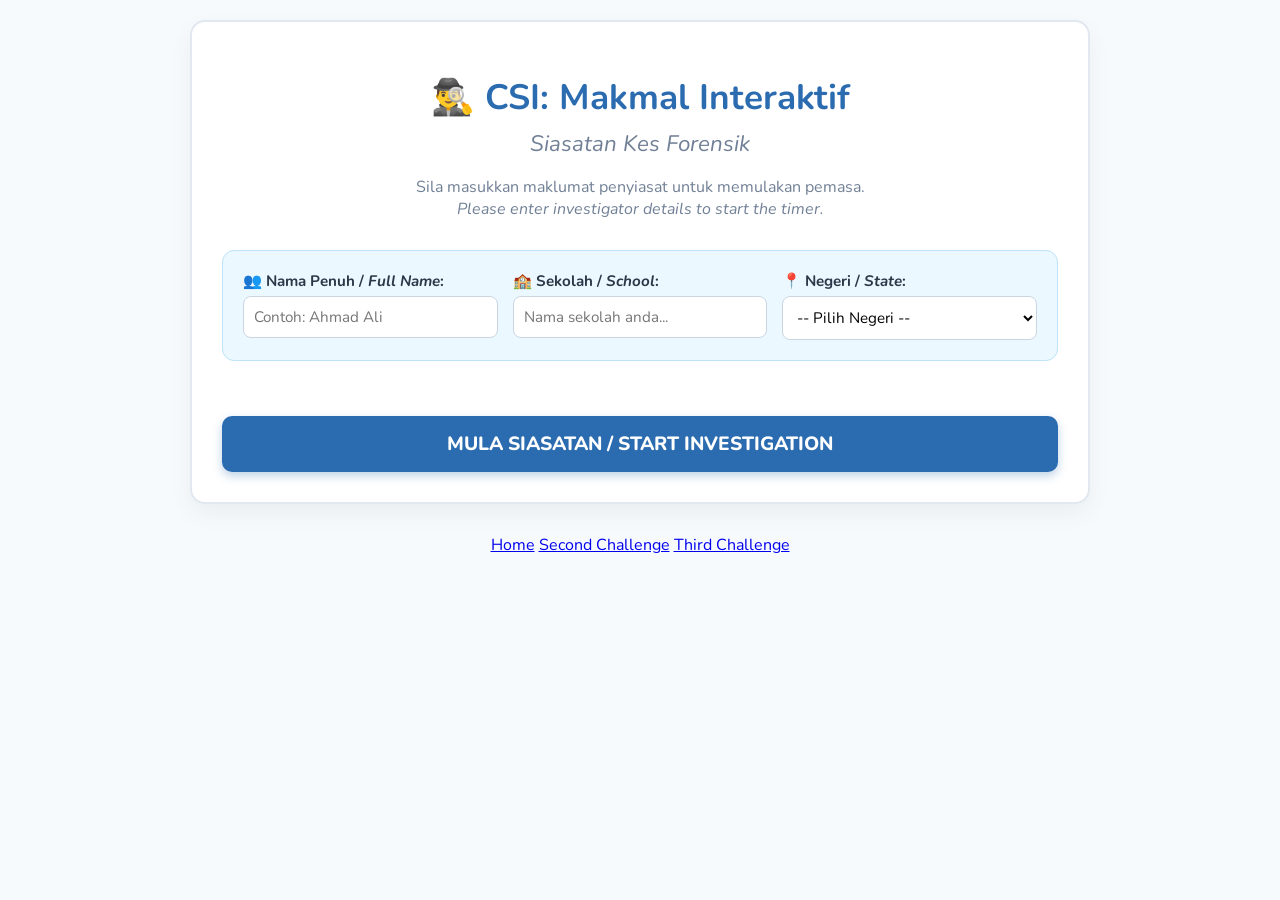
==== commit 53e44e86: "Update index.html" ====
--- a/index.html
+++ b/index.html
@@ -1251,5 +1251,11 @@
 }
 
 </script>
+	<nav>
+  <a href="index.html">Home</a>
+  <a href="dron.html">Second Challenge</a>
+  <a href="fc1.html">Third Challenge</a>
+</nav>
+
 </body>
 </html>
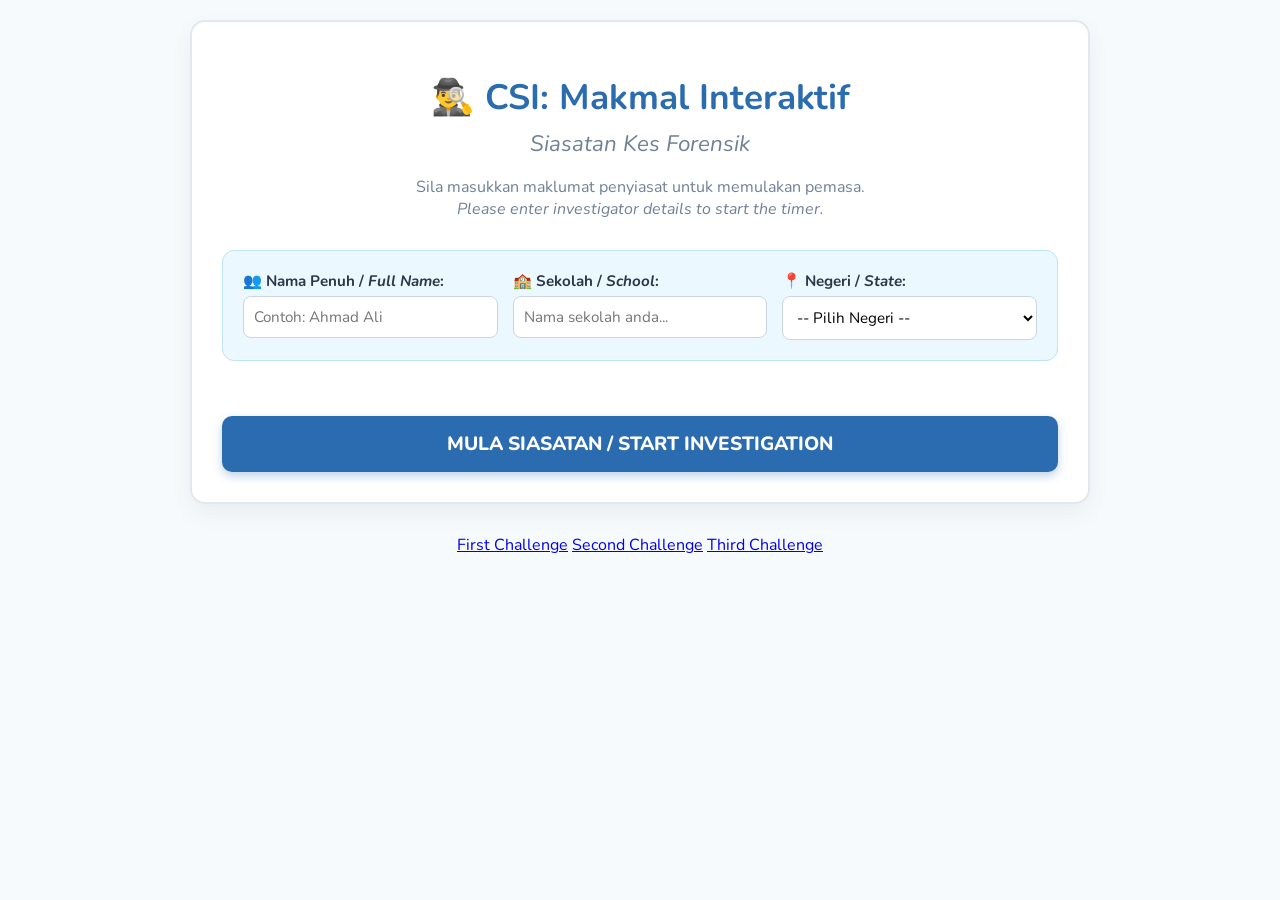
==== commit 8826d180: "Update index.html" ====
--- a/index.html
+++ b/index.html
@@ -1252,9 +1252,9 @@
 
 </script>
 	<nav>
-  <a href="index.html">Home</a>
+  <a href="index.html">First Challenge</a>
   <a href="dron.html">Second Challenge</a>
-  <a href="fc1.html">Third Challenge</a>
+  <a href="fc1.HTML">Third Challenge</a>
 </nav>
 
 </body>
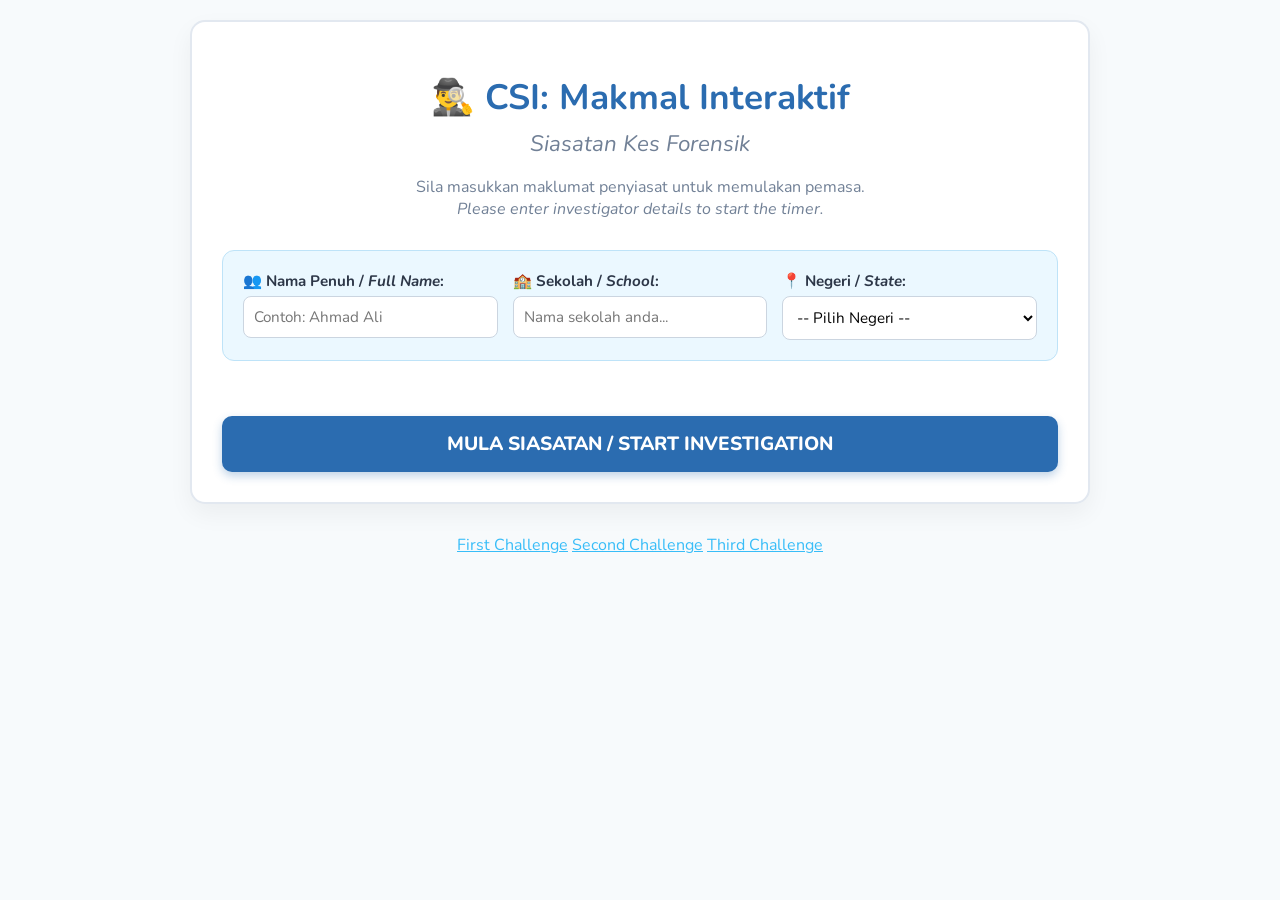
==== commit 97dfaa9c: "Update index.html" ====
--- a/index.html
+++ b/index.html
@@ -5,6 +5,7 @@
     <meta name="viewport" content="width=device-width, initial-scale=1.0">
     <title>Siasatan CSI: Makmal Interaktif</title>
     <link href="https://fonts.googleapis.com/css2?family=Nunito:ital,wght@0,400;0,700;0,900;1,400;1,700&display=swap" rel="stylesheet">
+	<link rel="stylesheet" href="style.css">
     <style>
         :root {
             --primary: #2b6cb0;
--- a/style.css
+++ b/style.css
@@ -0,0 +1,14 @@
+/* 1. Unvisited link (default) */
+a:link {
+  color: #38bdf8; /* Light sky blue */
+}
+
+/* 2. Visited link (This fixes your purple problem!) */
+a:visited {
+  color: #c084fc; /* A bright, readable lavender instead of dark purple */
+}
+
+/* 3. When the user hovers their mouse over it */
+a:hover {
+  color: #ffffff; /* Turns white on hover */
+}
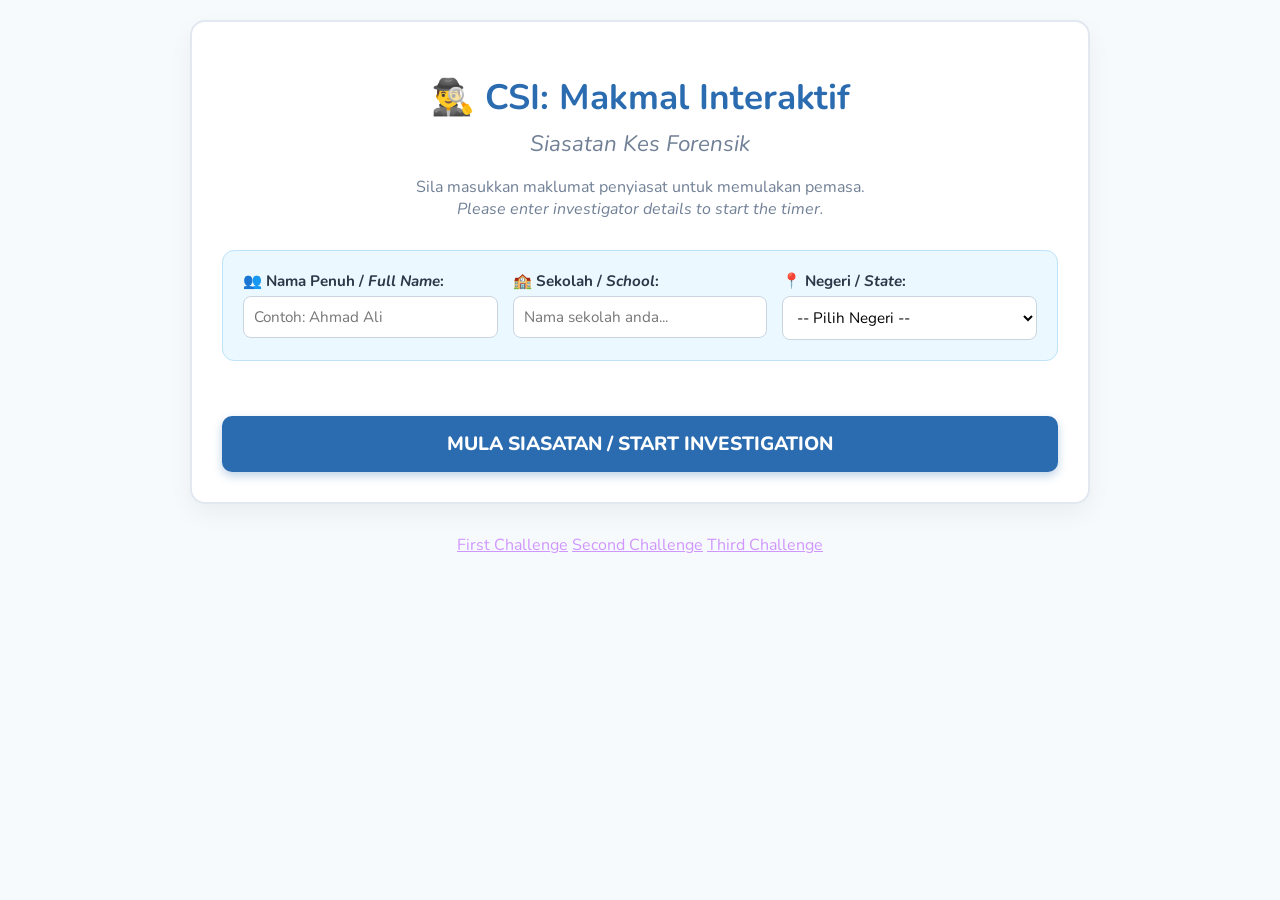
==== commit e8c30d40: "Update index.html" ====
--- a/index.html
+++ b/index.html
@@ -792,7 +792,7 @@
     
     <div style="background-color: var(--primary-light); padding: 20px; border-radius: 12px; text-align: center; margin-bottom: 20px; border: 2px solid #bee3f8;">
         <h3 style="margin-top:0; color: var(--primary);">Keputusan Anda / <em>Your Result</em></h3>
-        <p style="font-size: 1.2rem; margin: 5px; font-weight: bold;">Skor: <span id="final-score" style="color: var(--secondary);"></span> / 25.00</p>
+        <p style="font-size: 1.2rem; margin: 5px; font-weight: bold;">Skor: <span id="final-score" style="color: var(--secondary);"></span> / 28.00</p>
         <p style="font-size: 1.2rem; margin: 5px; font-weight: bold;">Masa Penyelesaian: <span id="final-time" style="color: var(--accent);"></span></p>
     </div>
     
--- a/style.css
+++ b/style.css
@@ -1,14 +1,14 @@
 /* 1. Unvisited link (default) */
 a:link {
-  color: #38bdf8; /* Light sky blue */
+  color: #D096FF; /* Light sky blue */
 }
 
 /* 2. Visited link (This fixes your purple problem!) */
 a:visited {
-  color: #c084fc; /* A bright, readable lavender instead of dark purple */
+  color: #2787F5; /* A bright, readable lavender instead of dark purple */
 }
 
 /* 3. When the user hovers their mouse over it */
 a:hover {
-  color: #ffffff; /* Turns white on hover */
+  color: #96C7FF; /* Turns white on hover */
 }
